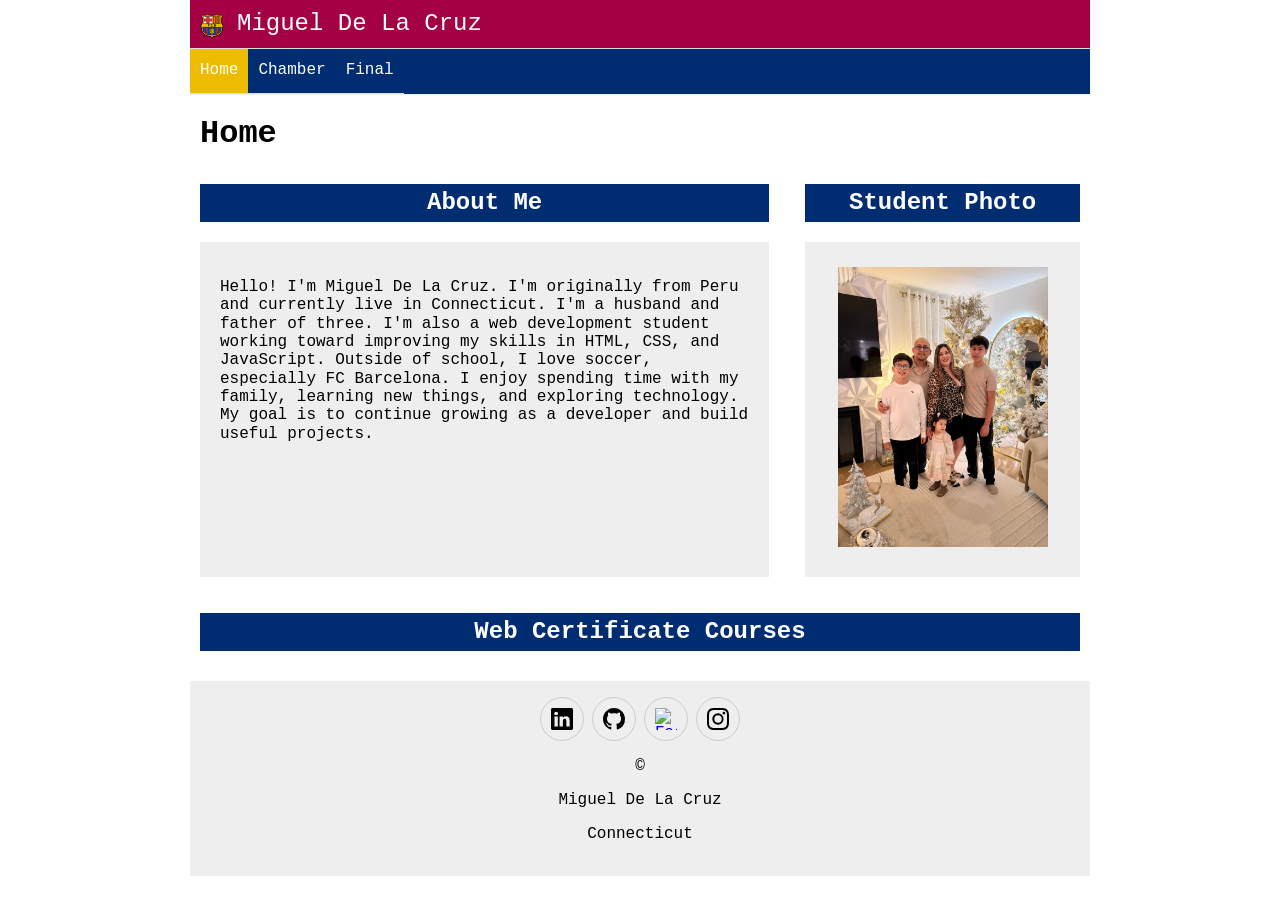
==== index.html @ 7d525a2e "assignment" ====
<!DOCTYPE html>
<html lang="en">
<head>
    <meta charset="UTF-8">
    <meta name="viewport" content="width=device-width, initial-scale=1.0">
    <meta name="author" content="Miguel De La Cruz">
    <meta name="description" content="">
    <title>Document</title>
<!--Stylesheets-->
<link rel="stylesheet" href="styles/normalize.css">
<link rel="stylesheet" href="styles/base.css">
<link rel="stylesheet" href="styles/large.css">
<script src="scrypts/navigation.js" defer></script>
<script src="scripts/courses.js" defer></script>
</head>
<body>
    <header>
        <img src="images/fc-barcelona-logo-svgrepo-com.svg" alt="Site Logo" width="512" height="512">
        <span>Miguel De La Cruz</span>
        <button id="ham-btn" class="hamburger"></button>
    </header>
    <nav id="nav-bar" class="navigation">
        <ul>
            <li class="current"><a href="#">Home</a></li>
            <li><a href="#">Chamber</a></li>
            <li><a href="#">Final</a></li>
        </ul>
    </nav>
    <main>
        <h1>Home</h1>
        <section class="about">
            <h2>About Me</h2>
            <div>
                <p>Hello! I'm Miguel De La Cruz. I'm originally from Peru and currently live in Connecticut. I'm a husband and father of three. I'm also a web development student working toward improving my skills in HTML, CSS, and JavaScript.

Outside of school, I love soccer, especially FC Barcelona. I enjoy spending time with my family, learning new things, and exploring technology. My goal is to continue growing as a developer and build useful projects.</p>
            </div>  
        </section>
        <section class="photo">
            <h2>Student Photo</h2>
            <div>
                <img src="images/profilephoto.jpg" alt="profile photo">
            </div>
        </section>
        <section class="courses"><h2>Web Certificate Courses</h2></section>
    </main>
    <footer>
        <div class="social">
            <a href="https://www.linkedin.com/" target="_blank"><img src="images/linkedin.svg" alt="Linkedin" width="16" height="16"></a>
            <a href="https://github.com/mdelacruzrobles" target="_blank"><img src="images/github.svg" alt="Github" width="16" height="16"></a>
            <a href="https://www.facebook.com/miguel.delacruz.3538" target="_blank"><img src="images/facebook.svg" alt="Facebook" width="16" height="16"></a>
            <a href="https://www.instagram.com/mickydlacruz/" target="_blank"><img src="images/instagram.svg" alt="Instagram" width="16" height="16"></a>
        </div>
        <p>&copy;<span id="currentyear"></span></p>
        <p>Miguel De La Cruz</p>
        <p>Connecticut</p>
        <p id="lastModified"></p>

    </footer>
</body>
</html>
---- styles/base.css ----
/************************* Site Wide ************************/
* {
    font-family: 'Courier New', Courier, monospace;
    box-sizing: border-box;
}

/************************* Header ***************************/
header {
    display: grid;
    grid-template-columns: 24px auto 44px;
    padding: 5px 0 5px 10px;
    align-items: end;
    border-bottom: solid 1px #ddd;
    column-gap: 8px;
    background-color: #A50044;
}

header img {
    display: block;
    width: 100%;
    height: auto;
    padding-bottom: 5px;
}

header span {
    padding: 5px;
    font-size: 1.5rem;
    color: white;
}

/************************* Hamburger ***************************/
.hamburger {
    background: none;
    border: none;
    color: darkblue;
    cursor: pointer;
}

.hamburger::before {
    content: "\2630";
    font-size: 2rem;
}

.hamburger.show::before {
    content: "\00D7";
}

/************************* Navigation ***************************/
.navigation {
    display: none;
    border-bottom: solid 1px #eee;
    background-color: #002D72;

}

.navigation.show {
    display: block;
}

.navigation ul {
    list-style-type: none;
    margin: 0;
    padding: 0px;
}

.navigation a {
    display: block;
    padding: .8rem 10px ;
    color: white;
    text-decoration: none;
    border-bottom: solid 1px #ddd;
}

.navigation li.current {
    background-color: #EDBB00;
}

.navigation a:hover {
    background-color: #A50044;
}
/************************* Main ***************************/
main {
    display: grid;
    grid-template-columns: 1fr;
    column-gap: 1rem;
    align-items: stretch;
}

main h1 {
    grid-column: 1/-1;
    padding-left: 10px;
}
section {
    margin: 10px;
}
section h2 {
    margin-top: 0;
    text-align: center;
    background-color: #002D72;
    padding: 5px;
    color: white;
}
section.about,
section.photo {
    display: flex;
    flex-direction: column;
}
section.about div,
section.photo div{
    background-color: #eee;
    padding: 20px;
    flex: 1;
    margin-bottom: 1rem;

}
section.about p{

}
section.photo {
    text-align: center;
}

section.photo img {
    padding: 5px;
    width: 220px;
    height: auto;
    
}
section.courses {
    grid-column: 1/-1;
}

/************************* Footer ***************************/
footer {
    background-color: #eee;
    padding: 1rem 10px;
    text-align: center;
}

.social {
    display: flex;
    justify-content: center;
    column-gap: 8px;
}

.social a {
    display: flex;
    justify-content: center;
    align-items: center;
    width: 44px;
    height: 44px;
    border: #ccc solid 1px;
    border-radius: 22px;
}

.social img {
    width: 22px;
    height: 22px;
}
---- styles/large.css ----
@media only screen and (min-width: 38rem){
    
    main {
        grid-template-columns: 2fr 1fr;
    }

    header, main, nav, footer {
        max-width: 900px;
        margin: 0 auto;
    } 

    header{
        grid-template-columns: 24px auto;

    }

    .hamburger {
        display: none;
    }

    .navigation {
        display: block;
        background-color: #002D72;
    }

    .navigation ul {
        display: flex;
    }
    .navigation a {
        display: block;
    }
}
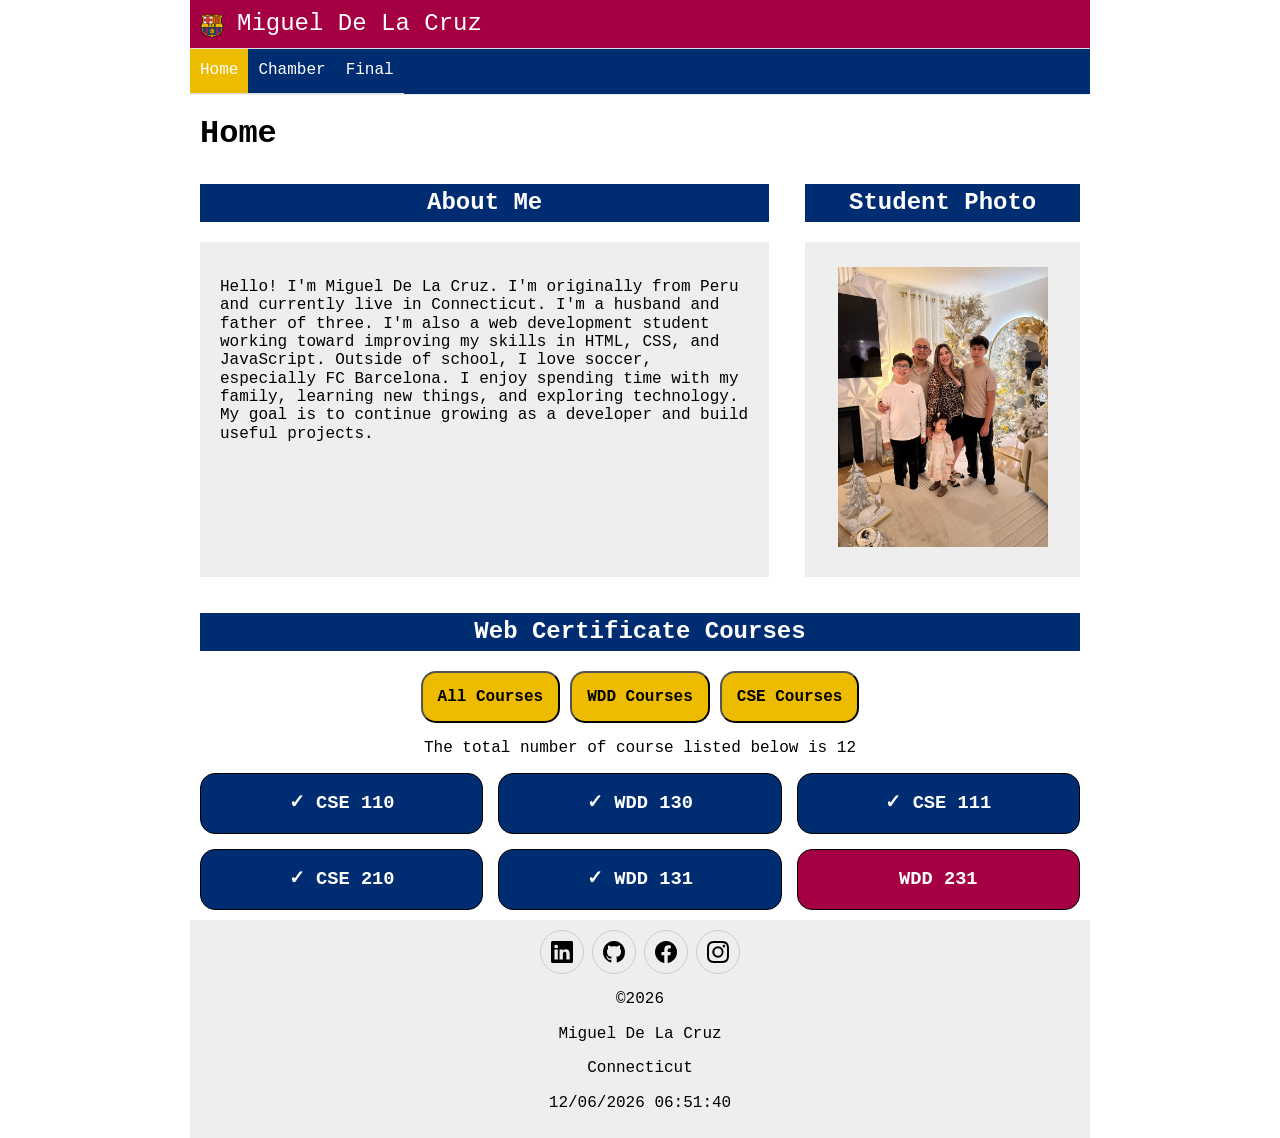
==== commit 53d45e3e: "test it out" ====
--- a/index.html
+++ b/index.html
@@ -10,8 +10,8 @@
 <link rel="stylesheet" href="styles/normalize.css">
 <link rel="stylesheet" href="styles/base.css">
 <link rel="stylesheet" href="styles/large.css">
-<script src="scrypts/navigation.js" defer></script>
-<script src="scripts/courses.js" defer></script>
+<script type="module" src="scripts/main.js"></script>
+
 </head>
 <body>
     <header>
@@ -42,7 +42,17 @@
                 <img src="images/profilephoto.jpg" alt="profile photo">
             </div>
         </section>
-        <section class="courses"><h2>Web Certificate Courses</h2></section>
+        <section class="courses"><h2>Web Certificate Courses</h2>
+            <div class="filter-buttons">
+                <button id="all-courses">All Courses</button>
+                <button id="wdd-courses">WDD Courses</button>
+                <button id="cse-courses">CSE Courses</button>
+            </div>
+            <div class="credit-counter">
+                <p>The total number of course listed below is <span id="total-credits">0</span></p>
+            </div>
+            <div id="course-container"></div>
+        </section>
     </main>
     <footer>
         <div class="social">
--- a/styles/base.css
+++ b/styles/base.css
@@ -129,12 +129,25 @@
 section.courses {
     grid-column: 1/-1;
 }
+#course-container {
+    display: grid;
+    grid-template-columns: 1fr 1fr;
+    gap: 1rem;
+    text-align: center;
+}
+.filter-buttons {
+    text-align: center;
+}
+button:hover{
+    background-color: #A50044;
+}
 
 /************************* Footer ***************************/
 footer {
     background-color: #eee;
-    padding: 1rem 10px;
+    padding: 10px;
     text-align: center;
+    margin: 5px;
 }
 
 .social {
--- a/styles/large.css
+++ b/styles/large.css
@@ -1,3 +1,24 @@
+.course-card {
+        border: solid 1px black;
+        border-radius: 15px;
+        color: white;
+    }
+    .completed {
+        background-color: #002D72;
+    }
+    .not-completed {
+        background-color: #A50044;
+    }
+ button {
+        background-color: #EDBB00;
+        border-radius: 15px;
+        padding: 15px;
+        font-weight: 700;
+    }
+    .credit-counter {
+        text-align: center;
+    }
+
 @media only screen and (min-width: 38rem){
     
     main {
@@ -29,4 +50,29 @@
     .navigation a {
         display: block;
     }
+    .courses {
+        grid-column: 1/-1;
+    }
+
+    .filter-buttons {
+        display: flex;
+        justify-content: center;
+        align-items: center;
+        gap: 10px;
+    }
+    button {
+        background-color: #EDBB00;
+        border-radius: 15px;
+        padding: 15px;
+        font-weight: 700;
+    }
+    .credit-counter {
+        text-align: center;
+    }
+    #course-container {
+        display: grid;
+        grid-template-columns: 1fr 1fr 1fr;
+        text-align: center;
+        gap: 15px;
+    }
 }
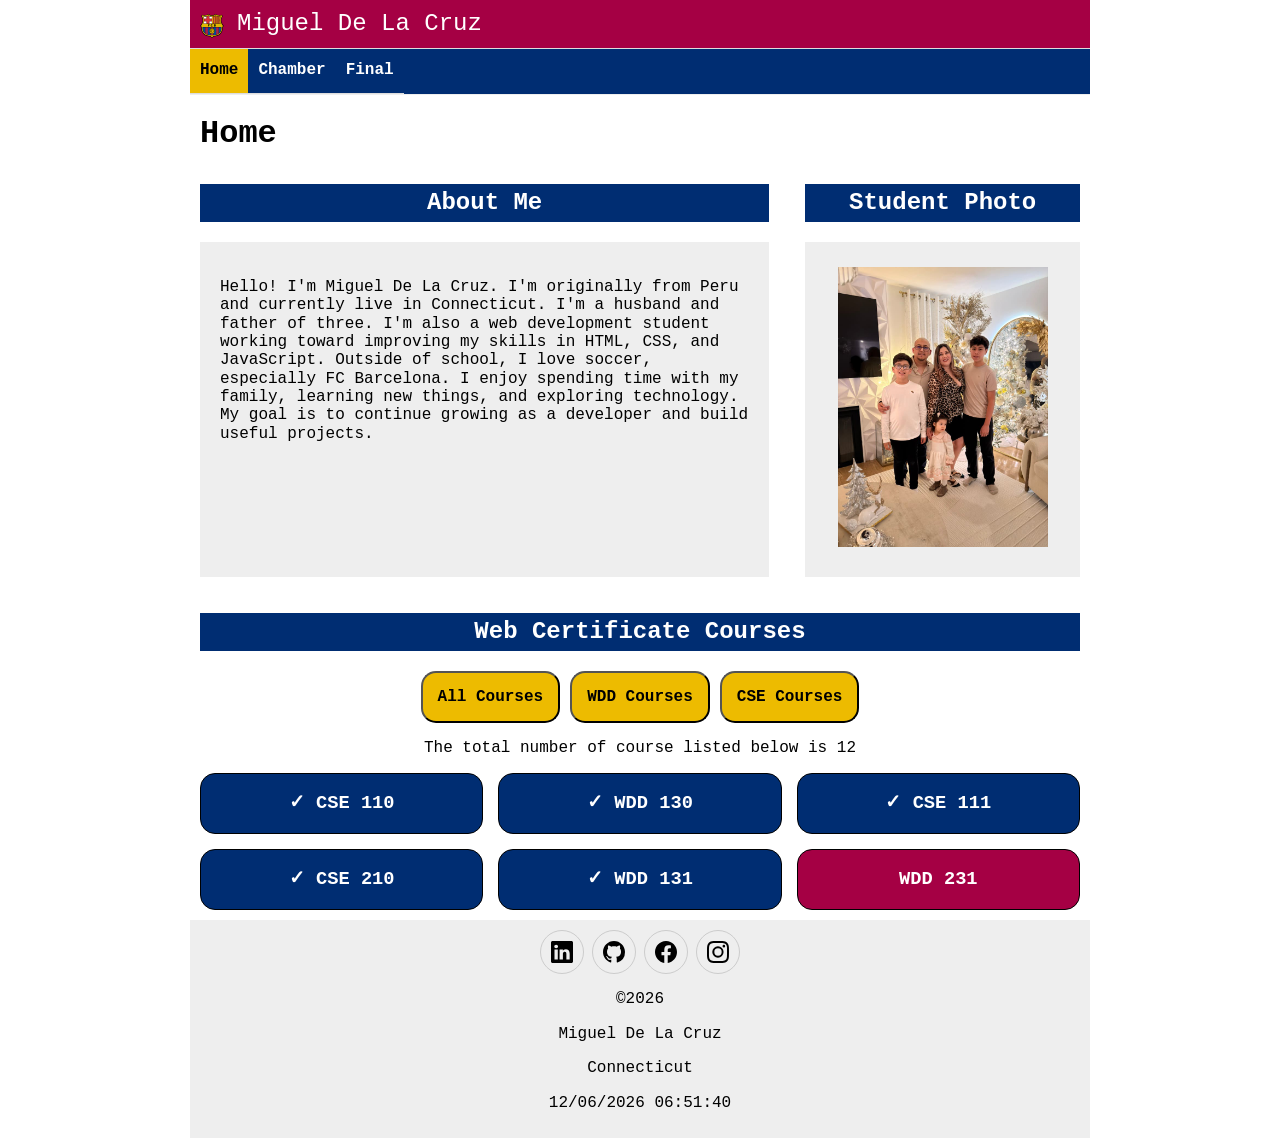
==== commit 8a9cde2a: "fonts" ====
--- a/index.html
+++ b/index.html
@@ -4,18 +4,21 @@
     <meta charset="UTF-8">
     <meta name="viewport" content="width=device-width, initial-scale=1.0">
     <meta name="author" content="Miguel De La Cruz">
-    <meta name="description" content="">
-    <title>Document</title>
-<!--Stylesheets-->
-<link rel="stylesheet" href="styles/normalize.css">
-<link rel="stylesheet" href="styles/base.css">
-<link rel="stylesheet" href="styles/large.css">
-<script type="module" src="scripts/main.js"></script>
+    <meta name="description" content="Learn more about Miguel De La Cruz, his interests, and his journey in web development. Explore the projects and information shared on his website.">
+    <title>Miguel's De La cruz site</title>
+    <!--Stylesheets-->
+    <link rel="stylesheet" href="styles/normalize.css">
+    <link rel="stylesheet" href="styles/base.css">
+    <link rel="stylesheet" href="styles/large.css">
+    <link rel="preconnect" href="https://fonts.googleapis.com">
+    <link rel="preconnect" href="https://fonts.gstatic.com" crossorigin>
+    <link href="https://fonts.googleapis.com/css2?family=Lato:wght@400;700;900&display=swap" rel="stylesheet">
+    <script type="module" src="scripts/main.js"></script>
 
 </head>
 <body>
     <header>
-        <img src="images/fc-barcelona-logo-svgrepo-com.svg" alt="Site Logo" width="512" height="512">
+        <img src="images/fcbarcelona.svg" alt="Site Logo" width="512" height="512">
         <span>Miguel De La Cruz</span>
         <button id="ham-btn" class="hamburger"></button>
     </header>
--- a/styles/base.css
+++ b/styles/base.css
@@ -69,12 +69,15 @@
     color: white;
     text-decoration: none;
     border-bottom: solid 1px #ddd;
+    font-weight: 800;
 }
 
 .navigation li.current {
     background-color: #EDBB00;
 }
-
+.navigation li.current a {
+    color: #000;
+}
 .navigation a:hover {
     background-color: #A50044;
 }
--- a/styles/large.css
+++ b/styles/large.css
@@ -1,3 +1,10 @@
+body {
+    font-family: 'Lato', sans-serif;
+}
+
+h1, h2, h3 {
+    font-weight: 700;
+}
 .course-card {
         border: solid 1px black;
         border-radius: 15px;
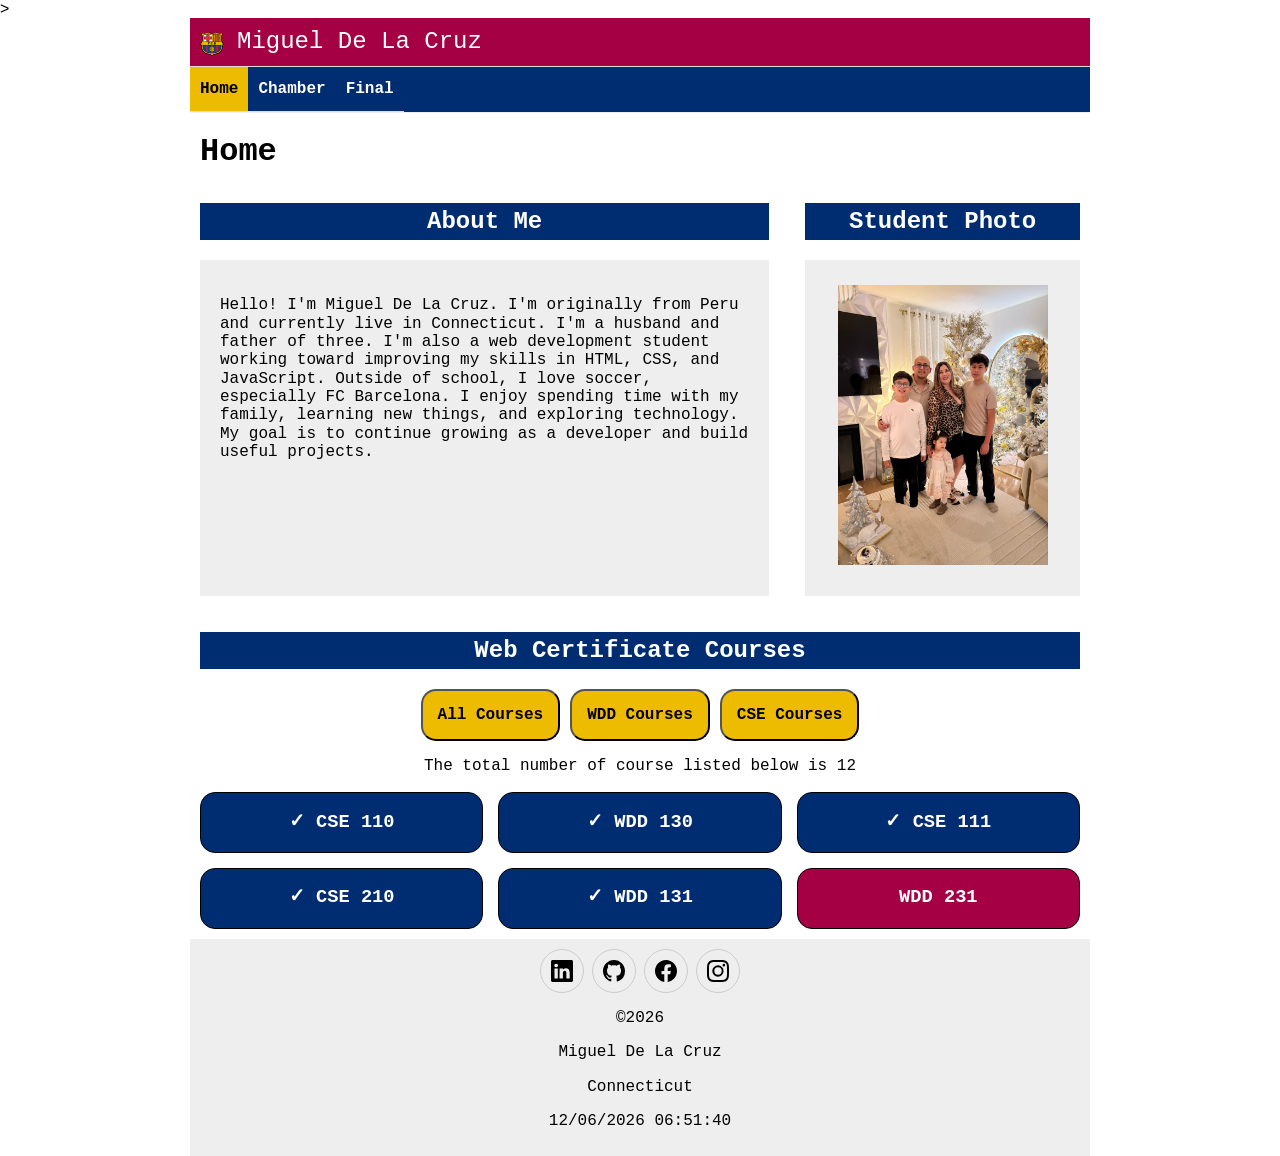
==== commit b3d82b13: "re run" ====
--- a/index.html
+++ b/index.html
@@ -4,8 +4,13 @@
     <meta charset="UTF-8">
     <meta name="viewport" content="width=device-width, initial-scale=1.0">
     <meta name="author" content="Miguel De La Cruz">
-    <meta name="description" content="Learn more about Miguel De La Cruz, his interests, and his journey in web development. Explore the projects and information shared on his website.">
-    <title>Miguel's De La cruz site</title>
+    <meta name="description" content="Learn more about Miguel De La Cruz, a web development student, soccer fan, and father of three. Explore my interests, background, and projects.">
+    
+    <meta property="og:title" content="Miguel De La Cruz - WDD 231">
+    <meta property="og:description" content="My Web Frontend Development course homepage.">
+    <meta property="og:image" content="https://yourusername.github.io/wdd231/images/profile.jpg">>
+    <meta property="og:url" content="https://yourusername.github.io/wdd231/">
+    <title>Miguel's De La cruz site | Home</title>
     <!--Stylesheets-->
     <link rel="stylesheet" href="styles/normalize.css">
     <link rel="stylesheet" href="styles/base.css">
@@ -13,6 +18,7 @@
     <link rel="preconnect" href="https://fonts.googleapis.com">
     <link rel="preconnect" href="https://fonts.gstatic.com" crossorigin>
     <link href="https://fonts.googleapis.com/css2?family=Lato:wght@400;700;900&display=swap" rel="stylesheet">
+    <link rel="icon" href="images/fcbarcelona.ico    ">
     <script type="module" src="scripts/main.js"></script>
 
 </head>
